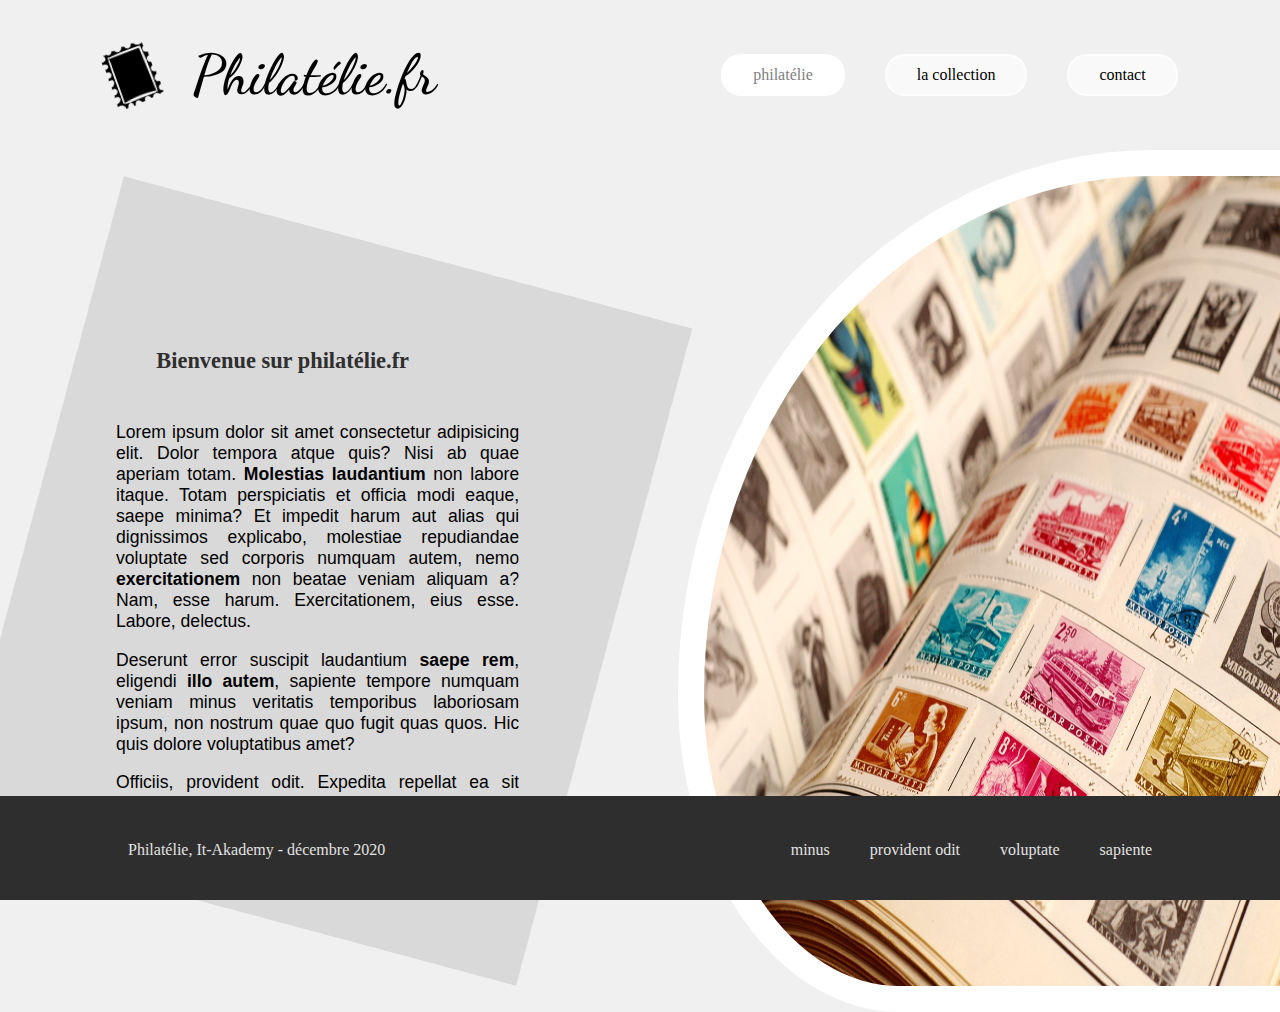
==== index.html @ 1a82dac4 "v1" ====
<!DOCTYPE html>
<html lang="en">

<head>
    <meta charset="UTF-8">
    <title>philatélie</title>
    <link rel="stylesheet" href="css/style.css">
    <link rel="stylesheet" href="css/index.css">
    <script src="js/script.js" defer></script>
    <link rel="shortcut icon" href="img/mail.png" type="image/x-icon">
</head>

<body>
    <header>
        <div class="left">
            <img src="img/logo.png" alt="timbre">
            <h1>Philatélie.fr</h1>
        </div>
        <nav class="right">
            <ul>
                <a href="index.html" class="current">
                    <li>philatélie</li>
                </a>
                <a href="products.html">
                    <li>la collection</li>
                </a>
                <a href="contact.html">
                    <li>contact</li>
                </a>
            </ul>
        </nav>
    </header>
    <main>
        <div>
            <section class="left">
                <div>
                    <div>
                        <h2>Bienvenue sur philatélie.fr</h2>
                        <p>
                            Lorem ipsum dolor sit amet consectetur adipisicing elit. Dolor tempora atque quis? Nisi ab
                            quae aperiam totam. <span class="important">Molestias laudantium</span> non labore itaque.
                            Totam perspiciatis et officia
                            modi eaque, saepe minima?
                            Et impedit harum aut alias qui dignissimos explicabo, molestiae repudiandae voluptate sed
                            corporis numquam autem, nemo <span class="important">exercitationem</span> non beatae veniam
                            aliquam a? Nam, esse harum.
                            Exercitationem, eius esse. Labore, delectus.
                        </p>
                        <p>Deserunt error suscipit laudantium <span class="important">saepe rem</span>, eligendi <span
                                class="important">illo autem</span>, sapiente tempore numquam
                            veniam minus veritatis temporibus laboriosam ipsum, non nostrum quae quo fugit quas quos.
                            Hic quis dolore voluptatibus amet?</p>
                        <p>Officiis, provident odit. Expedita repellat ea sit cumque modi sapiente! Placeat error rerum
                            nulla dolorem fugit quo, voluptate ipsum facere minima molestiae sed, eius inventore,
                            incidunt <span class="important">nisi nihil maiores quod!</span></p>
                    </div>
                </div>
            </section>
            <section class="right">
                <div>
                    <img src="img/stamp-collecting.jpg" alt="stamps">
                </div>
            </section>
        </div>
    </main>
    <footer>
        <div id="footerContent">
            <div>
                <p>Philatélie, It-Akademy - décembre 2020</p>
            </div>

            <div>
                <ul>
                    <li><a href="#">minus</a></li>
                    <li><a href="#">provident odit</a></li>
                    <li><a href="#">voluptate</a></li>
                    <li><a href="#">sapiente</a></li>
                </ul>
            </div>
        </div>
    </footer>
</body>
</html>
---- css/style.css ----
@import url('https://fonts.googleapis.com/css2?family=Dancing+Script&display=swap');
/*global style sheet*/

body{
    min-height: 100vh;
    margin: 0;

    background-color: #f0f0f0;
    position: relative;
}

/*header*/
header{
    display: flex;
    justify-content: space-around;
    align-items: center;
    flex-wrap: wrap;
    min-height: 150px;
}

    /*left*/
header .left{
    display: flex;
    align-items: center;
}

header img{
    margin-right: 30px;
    height: 60px;
    transform: rotate(-20deg);
}

header h1{
    display: block;
    font-size: 3.5rem;
    font-weight: 600;
    font-family: 'Dancing Script', cursive;
}

    /*right*/

header .right ul{
    display: flex;
}

header nav a{
    margin-left: 40px;
    padding: 10px 30px;
    
    border: 2px solid rgba(255, 255, 255, 0.6);
    background-color: rgba(255, 255, 255, 0.6);
    border-radius: 20px;
    color: black;
    text-decoration: none;
}
header nav a.current{
    color: grey;
    background-color: white;
}

header nav a:hover{
    background-color: white;

    border: 2px solid rgb(187, 187, 187);
}

header .right li{
    list-style: none;
}




/*main*/
h2{
    font-size: 3.2rem;
    font-family: 'Segoe UI', Tahoma, Geneva, Verdana, sans-serif;
    color: rgb(47, 47, 47);
}


/*footer*/
footer{
    display: flex;
    align-items: center;
    justify-content: center;

    min-height: 100px;
    width: 100%;

    background-color: rgb(46, 46, 46);
    border-top: double 4px  rgb(46, 46, 46);
    
    position: absolute;
    bottom: 0;
}
#footerContent{
    display: flex;
    justify-content: space-between;
    width: 80%;
    color: rgb(226, 226, 226);
}
footer ul{
    display: flex;
}
footer li{
    padding-left: 40px;
    list-style: none;
}
footer a{
    display: block;
    color: rgb(226, 226, 226);
    text-decoration: none;
}

footer a:hover{
    transform: scale(1.1);
}


/*snow animation*/

.flake{
    width: 8px;
    height: 8px;
    border-radius: 50%;
    background-color: snow;
    box-shadow: snow 0px 0px 4px;

    position: absolute;
    top: 0
}

@keyframes snowFall1{
    to{
        transform: translateY(0px);
    }
}

@keyframes snowFall2{
    30%{
        margin-left: 2vw;
    }
    60%{
        margin-left: -1vh;
    }
    to{
        transform: translateY(0px);
    }
}

@keyframes snowFall3{
    40%{
        margin-left: -2vh;
    }
    80%{
        margin-left: 1vh;
    }
    to{
        transform: translateY(0px);
    }
}

@keyframes snowFall4{
    25%{
        margin-left: 1vh;
    }
    42%{
        margin-left: 3vh;
    }
    70%{
        margin-left: 2vh;
    }
    to{
        transform: translateY(0px);
    }
}
---- css/index.css ----
body{
    overflow: hidden;
}


/*main*/
main{
    display: flex;
    align-items: center;
}
main>div{
    display: flex;
    flex-wrap: wrap;
}
main section{
    width: 50%;
    
    
}
/*left*/
main .left{
    display: flex;
    justify-content: center;
    align-items: center;
}

main .left>div{
    display: flex;
    flex-flow: column;
    align-items: center;

    height: 60vh;
    width: 70%;
    padding: 60px;

    transform: rotate(15deg);
    background-color: #d9d9d9;
    border: dashed 10px #d9d9d9;
}
main .left>div>div{
    width: 90%;
    margin-top: 4%;
    transform: rotate(-15deg);
    overflow-y: auto;
}
main .left h2{
    padding: 0 0 30px 10%;
    font-size: 1.4rem;
    color: rgb(47, 47, 47);
    font-family: Cambria, Cochin, Georgia, Times, 'Times New Roman', serif;
}
main .left p{
    font-size: 1.1rem;
    font-family: 'Segoe UI', Tahoma, Geneva, Verdana, sans-serif;
    text-align: justify;
}
.important{
    font-weight: 700;
}

/*right*/
.right{
    display: flex;
    justify-content: flex-end;
}

main .right div{
    display: flex;
    align-items: flex-end;
    justify-content: right;
   
}
main .right img{
    height: 90vh;
    max-height: 1000px;
    max-width: 45vw;
    border: 26px solid rgb(255, 255, 255);
    border-right: none;
    border-radius: 150% 0 0 70%/120% 0 0 70%;

}

/*footer*/
footer{
    position: fixed;
    bottom: 0;
}

@media screen and (max-width: 900px) {
    main .right{
        display: none;
    }
    main .left{
        width: 100%;
        z-index: -1;
    }
}
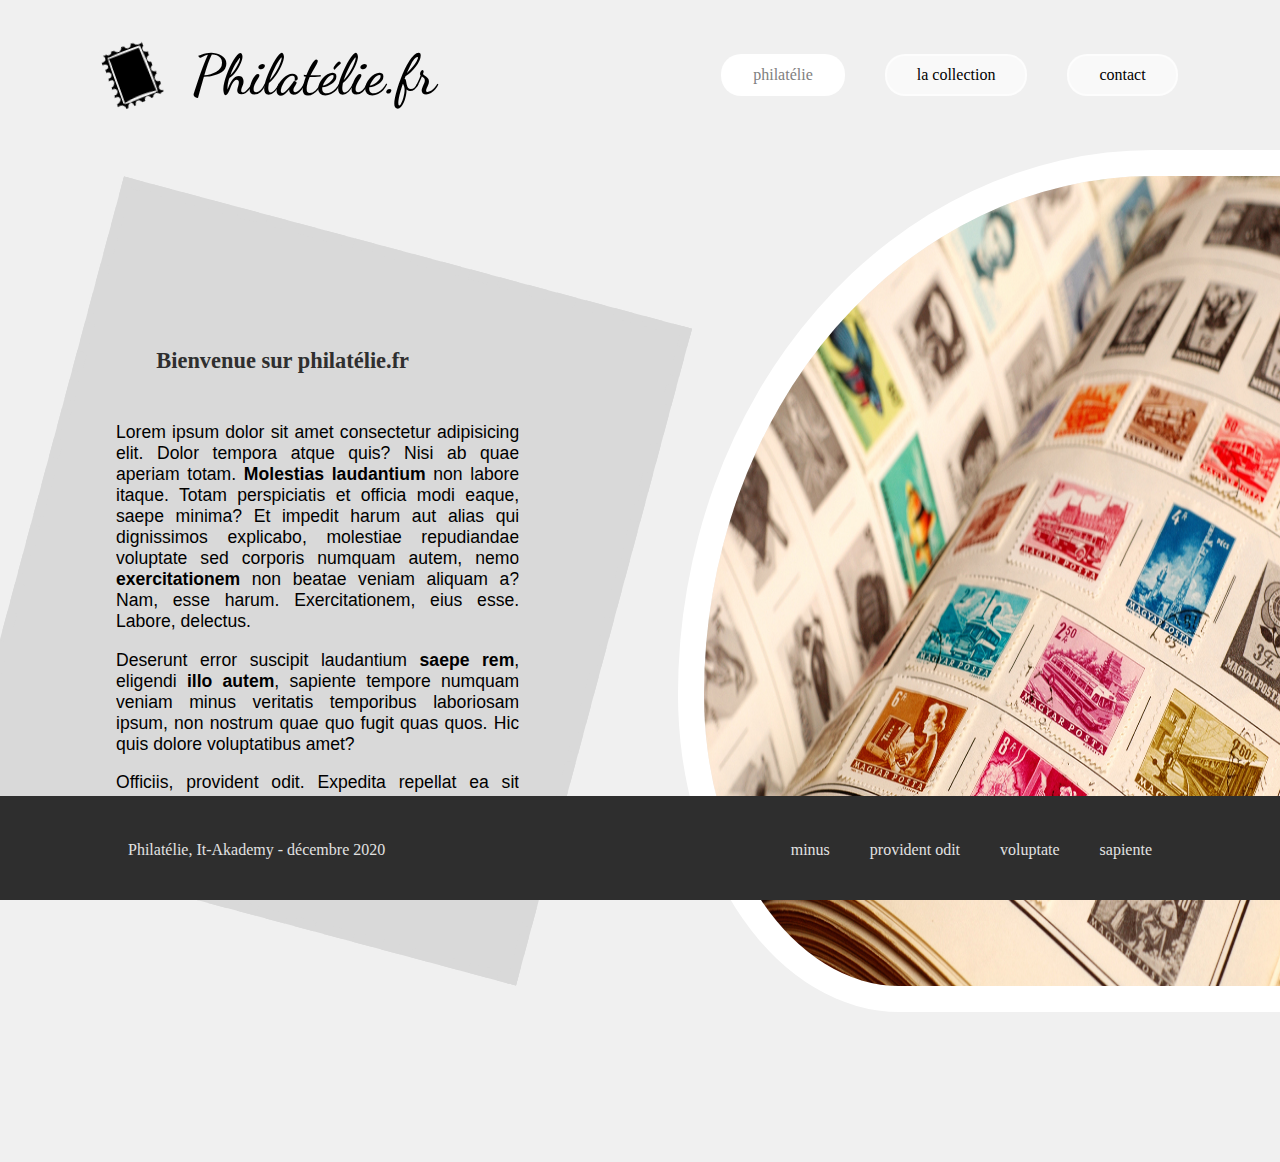
==== commit f2cb6e4c: "en -> fr" ====
--- a/index.html
+++ b/index.html
@@ -1,5 +1,5 @@
 <!DOCTYPE html>
-<html lang="en">
+<html lang="fr">
 
 <head>
     <meta charset="UTF-8">
--- a/css/style.css
+++ b/css/style.css
@@ -1,8 +1,12 @@
-@import url('https://fonts.googleapis.com/css2?family=Dancing+Script&display=swap');
 /*global style sheet*/
 
+@import url('https://fonts.googleapis.com/css2?family=Dancing+Script&display=swap');
+
+html{
+    height: 100%;
+}
 body{
-    min-height: 100vh;
+    min-height: 100%;
     margin: 0;
 
     background-color: #f0f0f0;
@@ -72,6 +76,10 @@
 
 
 /*main*/
+
+main{
+    padding-bottom: 150px;
+}
 h2{
     font-size: 3.2rem;
     font-family: 'Segoe UI', Tahoma, Geneva, Verdana, sans-serif;
